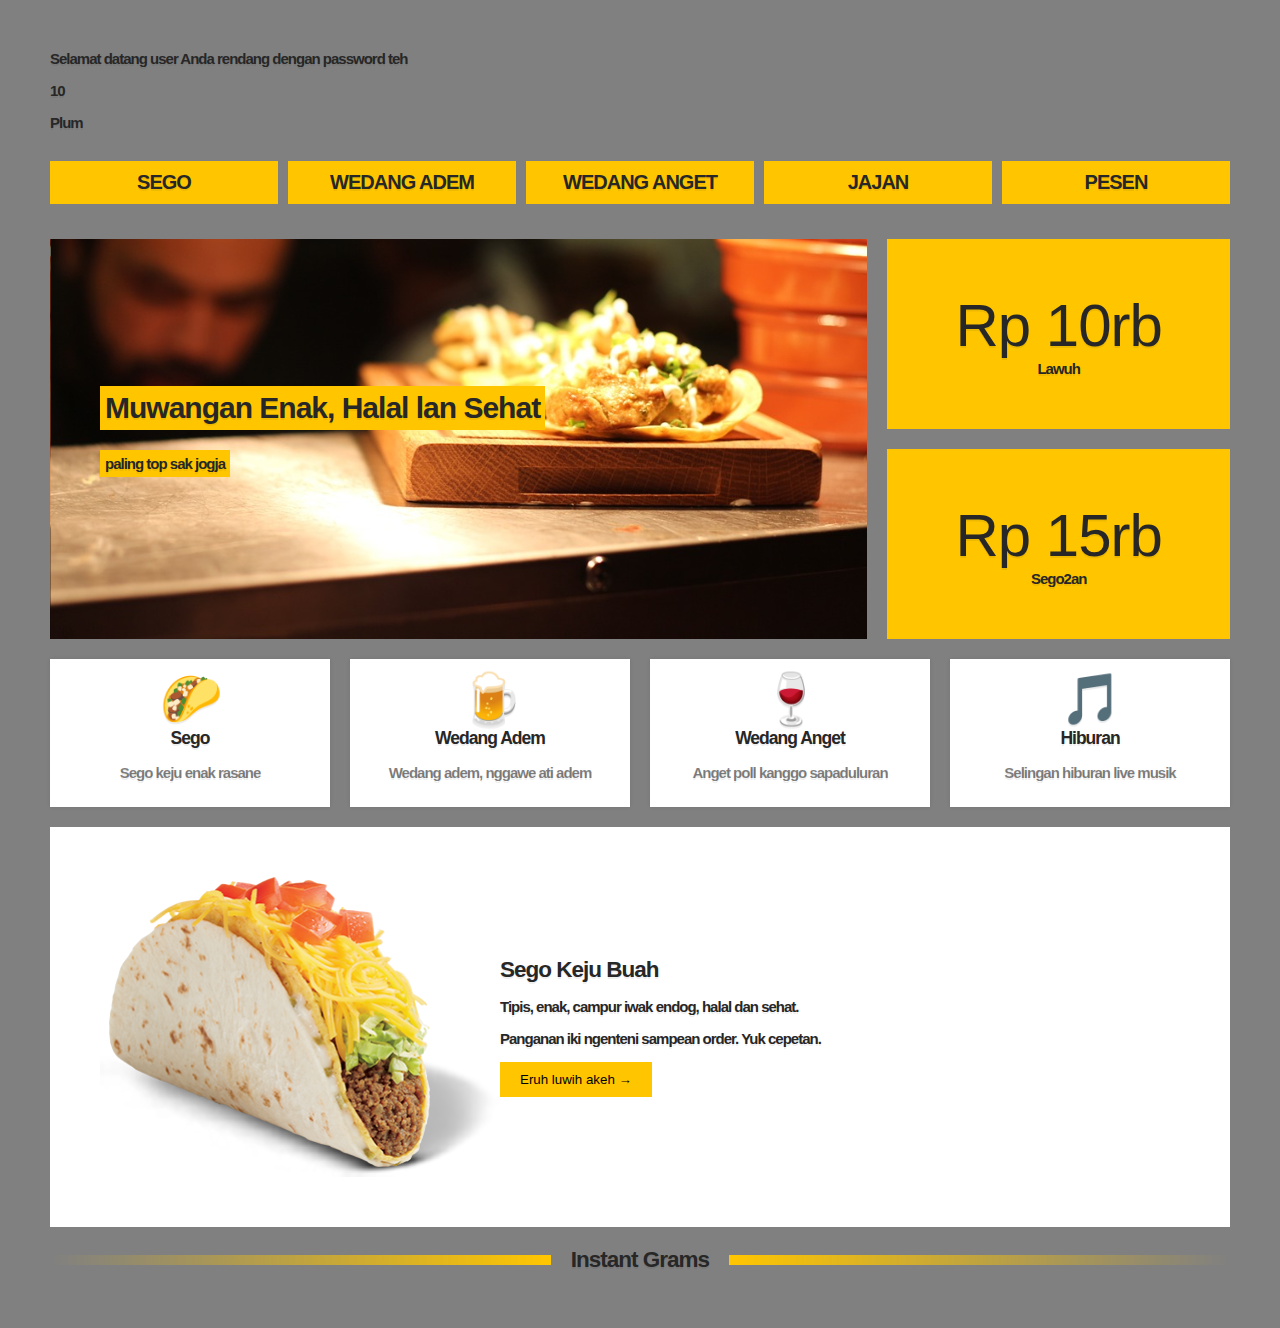
==== index.html @ 15eae511 "Add files via upload" ====
<!DOCTYPE html>
<html lang="en">
  <head>
    <meta charset="UTF-8" />
    <meta name="viewport" content="width=device-width, initial-scale=1.0" />
    <link rel="stylesheet" href="assets/styles/reset.css" />
    <link rel="stylesheet" href="assets/styles/style.css" />
    <link rel="stylesheet" href="assets/styles/custom.css" />
    <title>Tugas 1 : Novan</title>
  </head>

  <body>
    <p>
      <script src="assets/js/functions.js"></script>
    </p>
    <div class="wrapper">
      <nav class="menu">
        <button aria-expanded="false" aria-controls="menu-list">
          <span class="open">☰</span>
          <span class="close">×</span>
          Menu
        </button>
        <ul id="menu-list">
          <li>
            <a href="">Sego</a>
          </li>
          <li>
            <a href="">Wedang Adem</a>
          </li>
          <li>
            <a href="">Wedang Anget</a>
          </li>
          <li>
            <a href="">Jajan</a>
          </li>
          <li>
            <a href="">Pesen</a>
          </li>
        </ul>
      </nav>

      <div class="top">
        <header class="hero">
          <h1>Muwangan Enak, Halal lan Sehat</h1>
          <p class="hilite">paling top sak jogja</p>
        </header>
        <div class="cta cta1">
          <p class="price">Rp 10rb</p>
          <p class="wow hilite">Lawuh</p>
        </div>
        <div class="cta cta2">
          <p class="price">Rp 15rb</p>
          <p>Sego2an</p>
        </div>
      </div>

      <section class="features">
        <div class="feature">
          <span class="icon">🌮</span>
          <h3>Sego</h3>
          <p>Sego keju enak rasane</p>
        </div>
        <div class="feature">
          <span class="icon">🍺</span>
          <h3>Wedang Adem</h3>
          <p>Wedang adem, nggawe ati adem</p>
        </div>
        <div class="feature">
          <span class="icon">🍷</span>
          <h3>Wedang Anget</h3>
          <p>Anget poll kanggo sapaduluran</p>
        </div>
        <div class="feature">
          <span class="icon">🎵</span>
          <h3>Hiburan</h3>
          <p>Selingan hiburan live musik</p>
        </div>
      </section>

      <section class="about">
        <img src="assets/images/queso-taco.png" alt="Yummy Taco" class="about__mockup" />
        <div class="about__details">
          <h2>Sego Keju Buah</h2>
          <p>Tipis, enak, campur iwak endog, halal dan sehat.</p>
          <p>Panganan iki ngenteni sampean order. Yuk cepetan.</p>
          <button>Eruh luwih akeh →</button>
        </div>
      </section>

      <section class="gallery">
        <h2>Instant Grams</h2>
      </section>
    </div>

    <script>
      const navButton = document.querySelector("button[aria-expanded]");

      function toggleNav({ target }) {
        const expanded = target.getAttribute("aria-expanded") === "true" || false;
        navButton.setAttribute("aria-expanded", !expanded);
      }

      navButton.addEventListener("click", toggleNav);
    </script>
  </body>
</html>
---- assets/styles/style.css ----
body {
    font-size: 15px;
  }
  
  button {
    background: #ffc600;
    border: 0;
    padding: 10px 20px;
  }
  
  img {
    max-width: 100%;
  }
  
  /* .wrapper */
  
  .wrapper {
    display: grid;
    grid-gap: 20px;
  }
  
  .top {
    display: grid;
    grid-gap: 20px;
    grid-template-areas:
      "hero hero cta1"
      "hero hero cta2"
  }
  
  .hero {
    grid-area: hero;
    min-height: 400px;
    background: white url(../images/taco.jpg);
    background-size: cover;
    background-position: bottom right;
    padding: 50px;
    display: flex;
    flex-direction: column;
    align-items: start;
    justify-content: center;
  }
  
  .hero > * {
    background: var(--yellow);
    padding: 5px;
  }
  
  .cta {
    background: var(--yellow);
    display: grid;
    align-items: center;
    justify-items: center;
    align-content: center;
  }
  
  .cta p {
    margin: 0;
  }
  
  .cta1 {
    grid-area: cta1;
    /*background: red;*/
    /*color: white;*/
  }
  
  .cta2 {
    grid-area: cta2;
  }
  
  .price {
    font-size: 60px;
    font-weight: 300;
  }
  
  /* Navigation */
  
  .menu ul {
    display: grid;
    grid-gap: 10px;
    padding: 0;
    list-style: none;
    grid-template-columns: repeat(auto-fit, minmax(100px, 1fr));
  }
  
  .menu a {
    background: var(--yellow);
    display: block;
    text-decoration: none;
    padding: 10px;
    text-align: center;
    color: var(--black);
    text-transform: uppercase;
    font-size: 20px;
  }
  
  [aria-controls="menu-list"] {
    display: none;
  }
  
  /* Features! */
  
  .features {
    display: grid;
    grid-gap: 20px;
    grid-template-columns: repeat(auto-fit, minmax(200px, 1fr));
  }
  
  .feature {
    background: white;
    padding: 10px;
    border: 1px solid white;
    text-align: center;
    box-shadow: 0 0 4px  rgba(0,0,0,0.1);
  }
  
  .feature .icon {
    font-size: 50px;
  }
  .feature p {
    color: rgba(0,0,0,0.5);
  }
  
  /* About Section */
  
  .about {
    background: white;
    padding:50px;
    display: grid;
    grid-template-columns: 400px 1fr;
    align-items: center;
  }
  
  /* Gallery! */
  
  .gallery {
    display: grid;
    grid-gap: 20px;
    grid-template-columns: repeat(auto-fit, minmax(200px, 1fr));
  }
  
  .gallery img {
    width: 100%;
  }
  
  .gallery h2 {
    grid-column: 1 / -1;
    display: grid;
    grid-template-columns: 1fr auto 1fr;
    grid-gap: 20px;
    align-items: center;
  }
  
  .gallery h2:before, .gallery h2:after {
    display: block;
    content: '';
    height: 10px;
    background: linear-gradient(to var(--direction, left), var(--yellow), transparent);
  }
  
  .gallery h2:after {
    --direction: right;
  }
  
  @media (max-width: 1000px) {
    .menu {
      perspective: 800px;
    }
    [aria-controls="menu-list"] {
      display: block;
      margin-bottom: 10px;
    }
  
    .menu ul {
      max-height: 0;
      overflow: hidden;
      transform: rotateX(90deg);
      transition: all 0.5s;
    }
  
    [aria-expanded="true"] ~ ul {
      display: grid;
      max-height: 500px;
      transform: rotateX(0);
    }
  
    [aria-expanded="false"] .close {
      display: none;
    }
  
    [aria-expanded="true"] .close {
      display: inline-block;
    }
  
    [aria-expanded="true"] .open {
      display: none;
    }
  
  }
  
  @media (max-width: 700px) {
    .top {
      grid-template-areas:
        "hero hero"
        "cta1 cta2"
    }
    /* About */
    .about {
      grid-template-columns: 1fr;
    }
  }
  
  @media (max-width: 500px) {
    .top {
      grid-template-areas:
        "hero"
        "cta1"
        "cta2"
    }
  }
---- assets/styles/custom.css ----
body {
    background-color: #808080;
    background-image: none;
  }
  
  img {
    width: 100%;
    height: auto;
  }

  h1 {
    /*color: green;*/
  }

  p {
    /*color: blue;*/
  }

  .hilite {
    /*color: white;*/
  }

  .wow {
    /*font-size: 100px;*/
  }

  /*Tampilan Mobile*/
  @media only screen and (max-width: 600px) {
    .hero {
     /* background: none; */
    }
    
  }
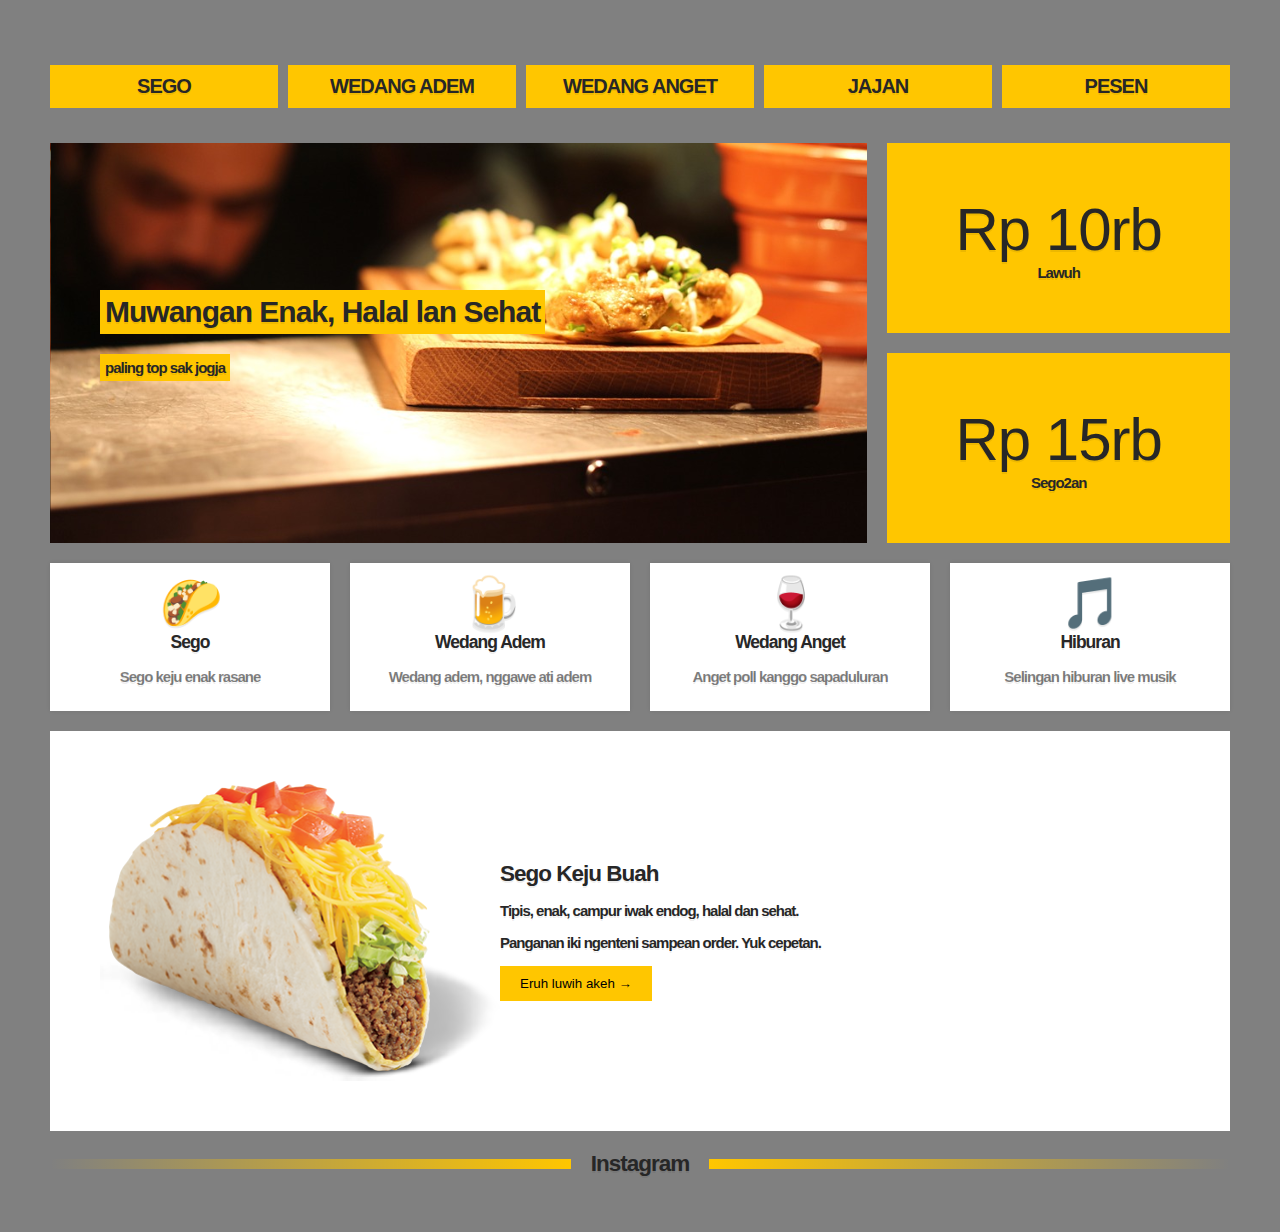
==== commit 0cbe5740: "ubah script dan index" ====
--- a/index.html
+++ b/index.html
@@ -6,7 +6,7 @@
     <link rel="stylesheet" href="assets/styles/reset.css" />
     <link rel="stylesheet" href="assets/styles/style.css" />
     <link rel="stylesheet" href="assets/styles/custom.css" />
-    <title>Tugas 1 : Novan</title>
+    <title>Tugas 1 : Novan Baru dari GIT</title>
   </head>
 
   <body>
@@ -88,7 +88,7 @@
       </section>
 
       <section class="gallery">
-        <h2>Instant Grams</h2>
+        <h2>Instagram</h2>
       </section>
     </div>
 
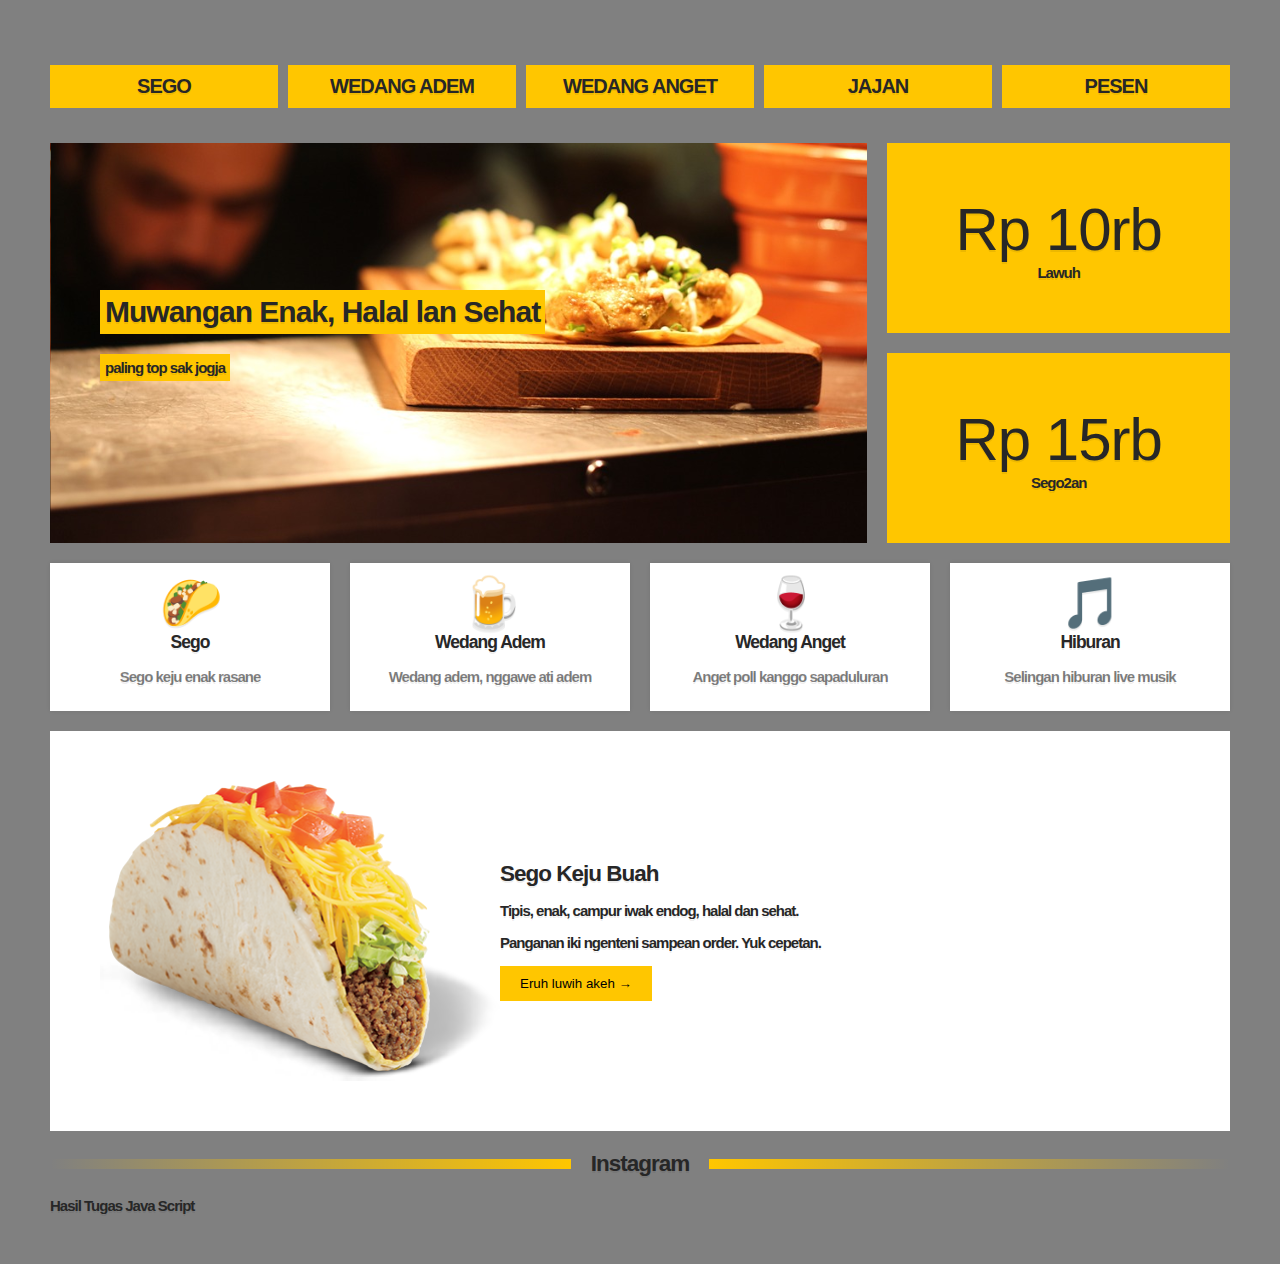
==== commit a829cfc4: "perbaikan index" ====
--- a/index.html
+++ b/index.html
@@ -6,13 +6,10 @@
     <link rel="stylesheet" href="assets/styles/reset.css" />
     <link rel="stylesheet" href="assets/styles/style.css" />
     <link rel="stylesheet" href="assets/styles/custom.css" />
-    <title>Tugas 1 : Novan Baru dari GIT</title>
+    <title>Portofolio 1: Novan</title>
   </head>
 
   <body>
-    <p>
-      <script src="assets/js/functions.js"></script>
-    </p>
     <div class="wrapper">
       <nav class="menu">
         <button aria-expanded="false" aria-controls="menu-list">
@@ -91,6 +88,10 @@
         <h2>Instagram</h2>
       </section>
     </div>
+    <p>Hasil Tugas Java Script</p>
+    <p>
+      <script src="assets/js/functions.js"></script>
+    </p>
 
     <script>
       const navButton = document.querySelector("button[aria-expanded]");
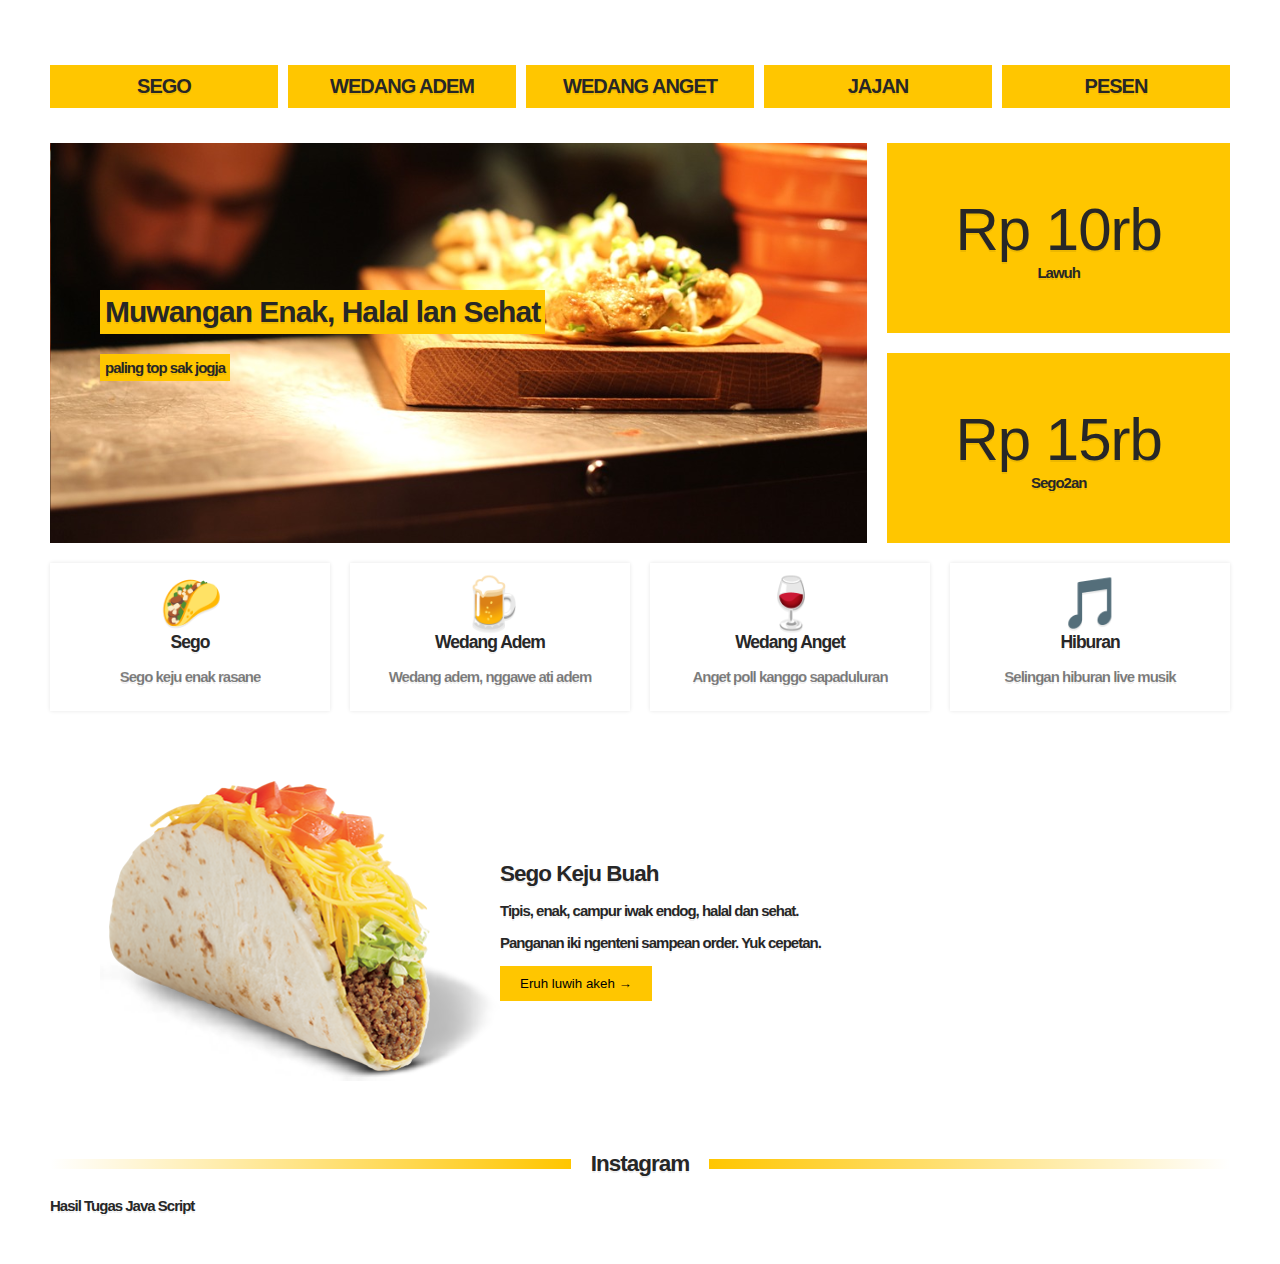
==== commit 11fcc3b7: "edit index" ====
--- a/index.html
+++ b/index.html
@@ -88,6 +88,12 @@
         <h2>Instagram</h2>
       </section>
     </div>
+
+    <!-- ======= Footer ======= -->
+    <footer id="footer">
+      <div class="container"></div>
+    </footer>
+
     <p>Hasil Tugas Java Script</p>
     <p>
       <script src="assets/js/functions.js"></script>
--- a/assets/styles/custom.css
+++ b/assets/styles/custom.css
@@ -1,33 +1,32 @@
 body {
-    background-color: #808080;
-    background-image: none;
+  background-color: ##fffaf0;
+  background-image: none;
+}
+
+img {
+  width: 100%;
+  height: auto;
+}
+
+h1 {
+  /*color: green;*/
+}
+
+p {
+  /*color: blue;*/
+}
+
+.hilite {
+  /*color: white;*/
+}
+
+.wow {
+  /*font-size: 100px;*/
+}
+
+/*Tampilan Mobile*/
+@media only screen and (max-width: 600px) {
+  .hero {
+    /* background: none; */
   }
-  
-  img {
-    width: 100%;
-    height: auto;
-  }
-
-  h1 {
-    /*color: green;*/
-  }
-
-  p {
-    /*color: blue;*/
-  }
-
-  .hilite {
-    /*color: white;*/
-  }
-
-  .wow {
-    /*font-size: 100px;*/
-  }
-
-  /*Tampilan Mobile*/
-  @media only screen and (max-width: 600px) {
-    .hero {
-     /* background: none; */
-    }
-    
-  }+}
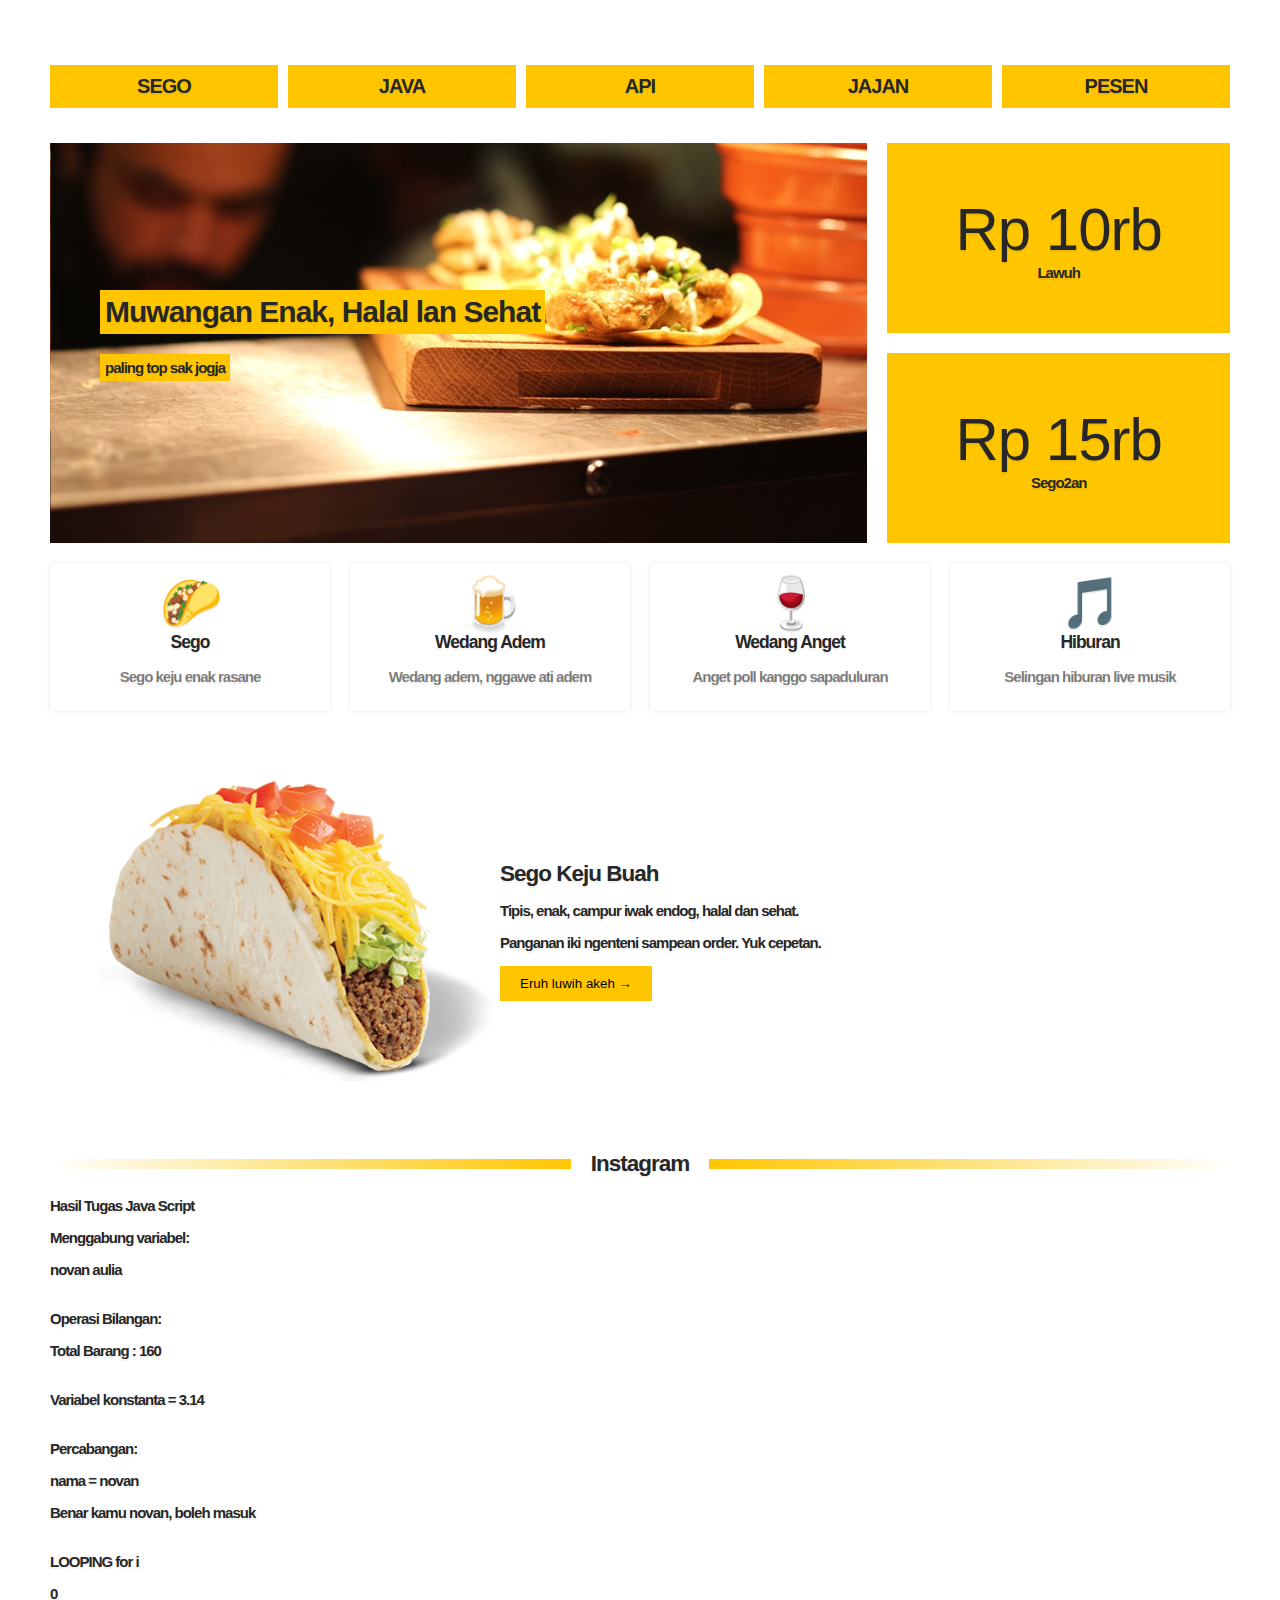
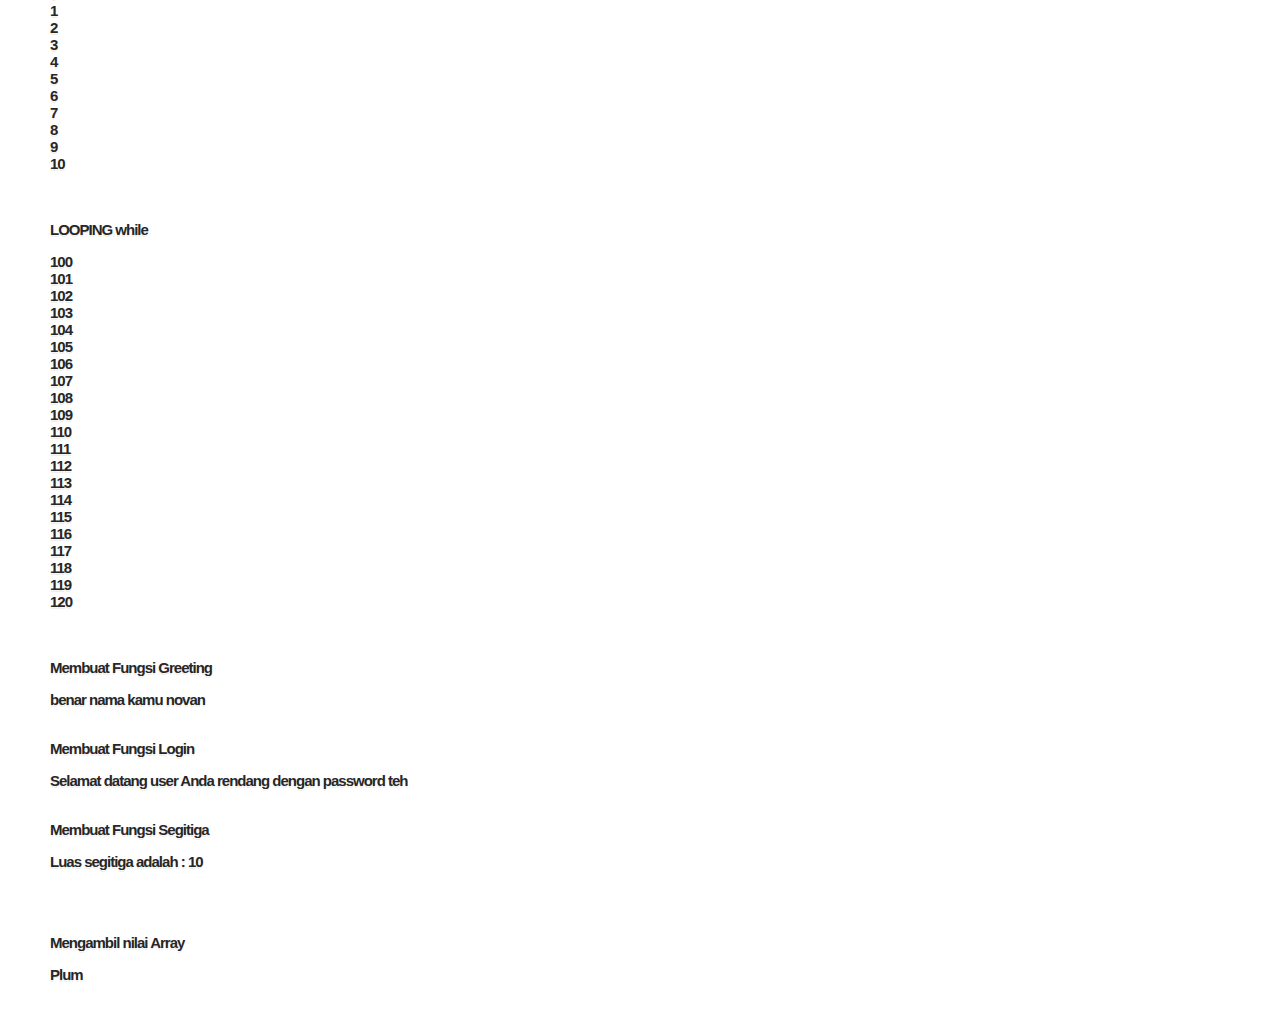
==== commit c5f9ac09: "edit api dll" ====
--- a/index.html
+++ b/index.html
@@ -22,10 +22,10 @@
             <a href="">Sego</a>
           </li>
           <li>
-            <a href="">Wedang Adem</a>
+            <a href="java.html" class="aktif">Java</a>
           </li>
           <li>
-            <a href="">Wedang Anget</a>
+            <a href="api.html" class="aktif">API</a>
           </li>
           <li>
             <a href="">Jajan</a>
